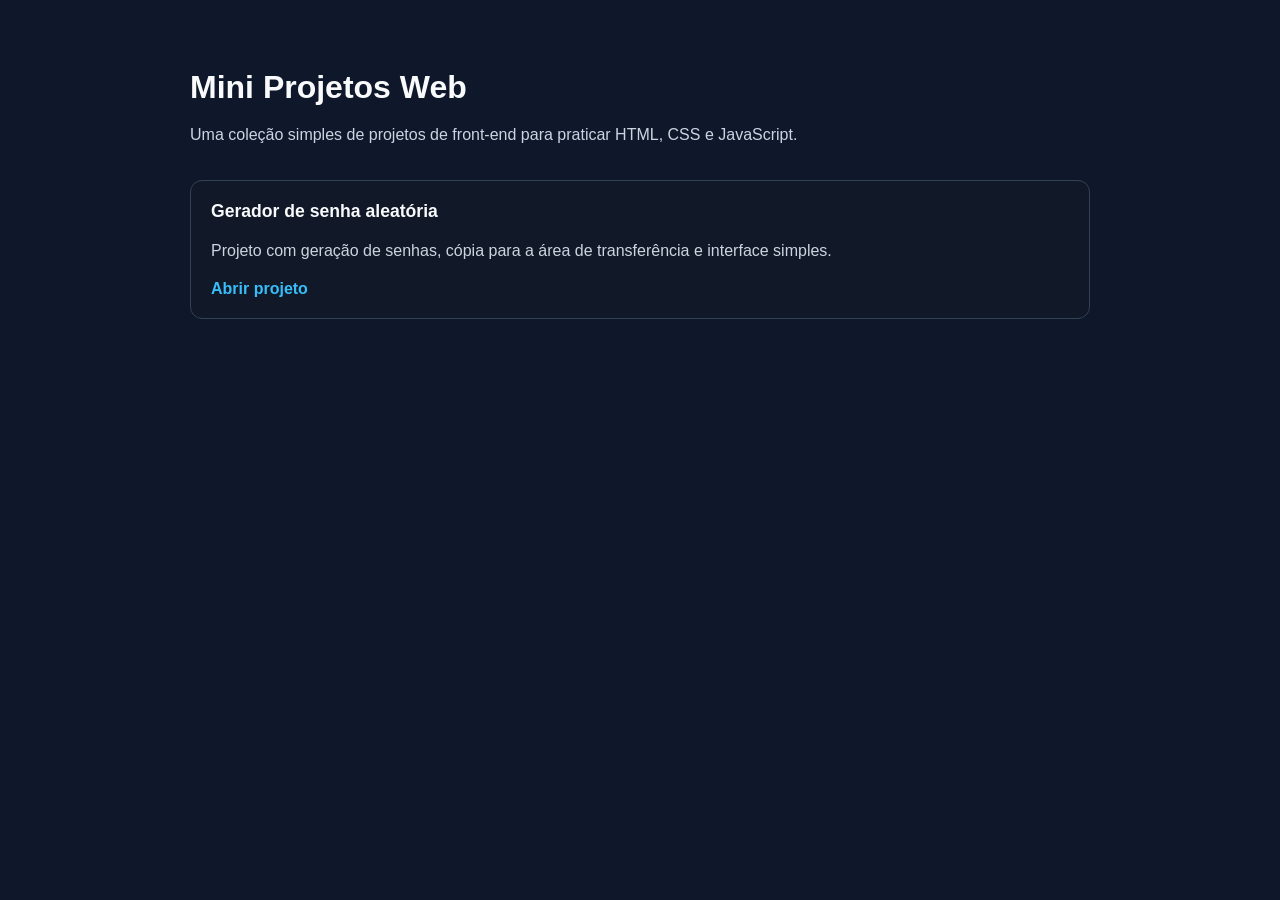
==== index.html @ eb33a1e0 "feat: ajusta estrutura para github pages Adiciona landing page com links para os projetos e ajusta o" ====
<!DOCTYPE html>
<html lang="pt-BR">
  <head>
    <meta charset="UTF-8" />
    <meta name="viewport" content="width=device-width, initial-scale=1.0" />
    <title>Mini Projetos Web</title>
    <style>
      :root {
        color-scheme: light dark;
        font-family: Arial, Helvetica, sans-serif;
      }

      body {
        margin: 0;
        background: #0f172a;
        color: #f8fafc;
      }

      main {
        max-width: 900px;
        margin: 0 auto;
        padding: 3rem 1.5rem 4rem;
      }

      h1 {
        margin-bottom: 0.5rem;
        font-size: 2rem;
      }

      p {
        color: #cbd5e1;
        line-height: 1.6;
      }

      .grid {
        display: grid;
        gap: 1rem;
        margin-top: 2rem;
      }

      .card {
        background: #111827;
        border: 1px solid #334155;
        border-radius: 12px;
        padding: 1.25rem;
      }

      .card h2 {
        margin: 0 0 0.4rem;
        font-size: 1.1rem;
      }

      .card a {
        color: #38bdf8;
        text-decoration: none;
        font-weight: 600;
      }

      .card a:hover {
        text-decoration: underline;
      }
    </style>
  </head>
  <body>
    <main>
      <h1>Mini Projetos Web</h1>
      <p>Uma coleção simples de projetos de front-end para praticar HTML, CSS e JavaScript.</p>

      <section class="grid">
        <article class="card">
          <h2>Gerador de senha aleatória</h2>
          <p>Projeto com geração de senhas, cópia para a área de transferência e interface simples.</p>
          <a href="./projetos/gerador-senha-aleatória/">Abrir projeto</a>
        </article>
      </section>
    </main>
  </body>
</html>
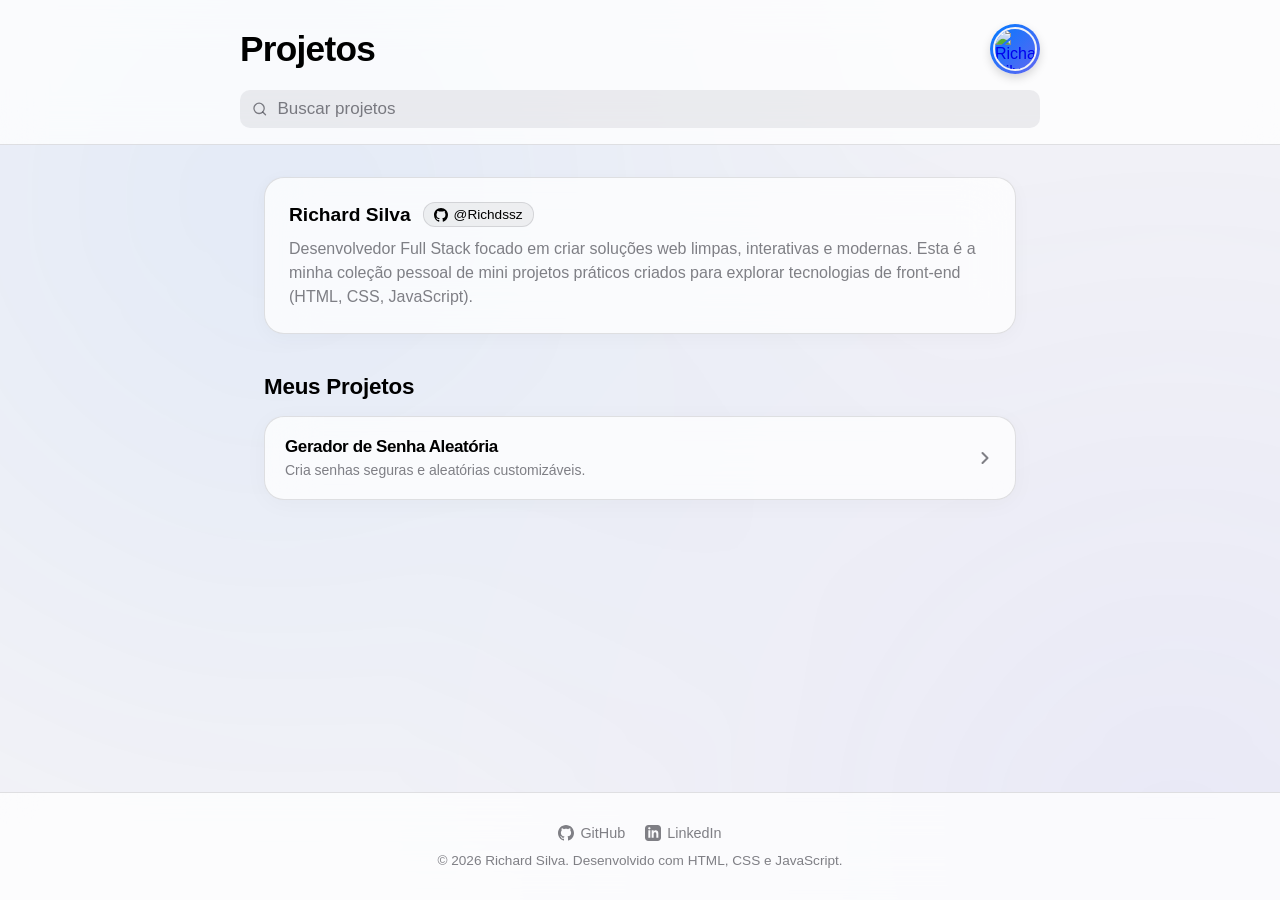
==== commit 1622cd8c: "feat: ajusta layout de redes sociais e remove branding" ====
--- a/index.html
+++ b/index.html
@@ -1,78 +1,556 @@
 <!DOCTYPE html>
 <html lang="pt-BR">
-  <head>
-    <meta charset="UTF-8" />
-    <meta name="viewport" content="width=device-width, initial-scale=1.0" />
-    <title>Mini Projetos Web</title>
-    <style>
+<head>
+  <meta charset="UTF-8" />
+  <meta name="viewport" content="width=device-width, initial-scale=1.0, viewport-fit=cover" />
+  <title>Mini Projetos Web</title>
+  <style>
+    :root {
+      /* Tokens de Design do Sistema (Visual Moderno e Neutro) */
+      --bg-color-light: #F2F2F7;
+      --bg-color-dark: #000000;
+      
+      --card-bg-light: rgba(255, 255, 255, 0.75);
+      --card-bg-dark: rgba(28, 28, 30, 0.75);
+      
+      --text-primary-light: #000000;
+      --text-primary-dark: #FFFFFF;
+      
+      --text-secondary-light: rgba(60, 60, 67, 0.65);
+      --text-secondary-dark: rgba(235, 235, 245, 0.65);
+      
+      /* Azul Elétrico Moderno como Cor de Destaque */
+      --accent-color: #007AFF;
+      --accent-hover: #0056B3;
+      
+      --border-light: rgba(60, 60, 67, 0.15);
+      --border-dark: rgba(84, 84, 88, 0.3);
+
+      /* Tipografia Limpa e Moderna */
+      --font-family: -apple-system, BlinkMacSystemFont, "Segoe UI", Roboto, Helvetica, Arial, sans-serif;
+    }
+
+    @media (prefers-color-scheme: dark) {
       :root {
-        color-scheme: light dark;
-        font-family: Arial, Helvetica, sans-serif;
+        --bg-color: var(--bg-color-dark);
+        --card-bg: var(--card-bg-dark);
+        --text-primary: var(--text-primary-dark);
+        --text-secondary: var(--text-secondary-dark);
+        --border-color: var(--border-dark);
       }
-
-      body {
-        margin: 0;
-        background: #0f172a;
-        color: #f8fafc;
+    }
+
+    @media (prefers-color-scheme: light) {
+      :root {
+        --bg-color: var(--bg-color-light);
+        --card-bg: var(--card-bg-light);
+        --text-primary: var(--text-primary-light);
+        --text-secondary: var(--text-secondary-light);
+        --border-color: var(--border-light);
       }
-
-      main {
-        max-width: 900px;
-        margin: 0 auto;
-        padding: 3rem 1.5rem 4rem;
+    }
+
+    body {
+      margin: 0;
+      background-color: var(--bg-color);
+      color: var(--text-primary);
+      font-family: var(--font-family);
+      -webkit-font-smoothing: antialiased;
+      -moz-osx-font-smoothing: grayscale;
+      overflow-x: hidden;
+      scroll-behavior: smooth;
+      display: flex;
+      flex-direction: column;
+      min-height: 100vh;
+    }
+
+    /* Fundo degradê dinâmico (efeito Liquid Glass com tons de azul e roxo) */
+    .background-blob {
+      position: fixed;
+      top: -20vh;
+      left: -20vw;
+      width: 140vw;
+      height: 140vh;
+      background: radial-gradient(circle at 30% 30%, rgba(0, 122, 255, 0.12) 0%, transparent 45%),
+                  radial-gradient(circle at 80% 80%, rgba(99, 102, 241, 0.12) 0%, transparent 45%);
+      z-index: -1;
+      filter: blur(60px);
+      animation: float 20s infinite alternate ease-in-out;
+    }
+
+    @media (prefers-color-scheme: light) {
+      .background-blob {
+        background: radial-gradient(circle at 30% 30%, rgba(0, 122, 255, 0.06) 0%, transparent 45%),
+                    radial-gradient(circle at 80% 80%, rgba(99, 102, 241, 0.06) 0%, transparent 45%);
       }
-
-      h1 {
-        margin-bottom: 0.5rem;
-        font-size: 2rem;
+    }
+
+    @keyframes float {
+      0% { transform: translate(0, 0) scale(1); }
+      100% { transform: translate(5%, 5%) scale(1.1); }
+    }
+
+    header {
+      position: sticky;
+      top: 0;
+      padding: 1.5rem 1.5rem 1rem;
+      /* Efeito Translúcido Premium */
+      background: var(--card-bg);
+      backdrop-filter: blur(20px);
+      -webkit-backdrop-filter: blur(20px);
+      border-bottom: 0.5px solid var(--border-color);
+      z-index: 100;
+      display: flex;
+      flex-direction: column;
+      gap: 1rem;
+    }
+
+    .header-top {
+      display: flex;
+      justify-content: space-between;
+      align-items: center;
+      max-width: 800px;
+      margin: 0 auto;
+      width: 100%;
+    }
+
+    h1 {
+      margin: 0;
+      font-size: 2.2rem;
+      font-weight: 700;
+      letter-spacing: -0.02em;
+    }
+
+    /* Container da foto do perfil (redireciona para o LinkedIn) */
+    .profile-link {
+      text-decoration: none;
+      display: flex;
+      align-items: center;
+      justify-content: center;
+      border-radius: 50%;
+      padding: 3px;
+      background: linear-gradient(135deg, var(--accent-color), #6366F1);
+      transition: transform 0.3s cubic-bezier(0.175, 0.885, 0.32, 1.275), box-shadow 0.3s;
+      box-shadow: 0 4px 10px rgba(0, 0, 0, 0.15);
+    }
+
+    /* Aumenta a foto de perfil no hover de forma suave e sem rotacionar */
+    .profile-link:hover {
+      transform: scale(1.12);
+      box-shadow: 0 6px 16px rgba(0, 122, 255, 0.25);
+    }
+
+    .profile-link:active {
+      transform: scale(0.95);
+    }
+
+    .profile-avatar {
+      width: 40px;
+      height: 40px;
+      border-radius: 50%;
+      object-fit: cover;
+      display: block;
+      border: 2px solid var(--bg-color);
+    }
+
+    /* Container de Busca estilo iOS */
+    .search-container {
+      display: flex;
+      align-items: center;
+      background: rgba(118, 118, 128, 0.12);
+      border-radius: 10px;
+      padding: 8px 12px;
+      gap: 8px;
+      max-width: 800px;
+      margin: 0 auto;
+      width: 100%;
+      box-sizing: border-box;
+      transition: background-color 0.2s, box-shadow 0.2s;
+    }
+
+    /* Seleção arredondada no foco da busca */
+    .search-container:focus-within {
+      background: rgba(118, 118, 128, 0.18);
+      box-shadow: 0 0 0 2px var(--accent-color);
+    }
+
+    .search-container svg {
+      width: 16px;
+      height: 16px;
+      color: var(--text-secondary);
+      fill: none;
+      stroke: currentColor;
+      stroke-width: 2;
+      stroke-linecap: round;
+      stroke-linejoin: round;
+    }
+
+    .search-container input {
+      border: none;
+      background: transparent;
+      color: var(--text-primary);
+      font-size: 17px;
+      font-family: inherit;
+      width: 100%;
+      outline: none;
+    }
+
+    .search-container input::placeholder {
+      color: var(--text-secondary);
+    }
+
+    main {
+      padding: 2rem 1.5rem;
+      max-width: 800px;
+      margin: 0 auto;
+      flex: 1;
+      width: 100%;
+      box-sizing: border-box;
+    }
+
+    /* Cartão de Perfil / Sobre */
+    .intro-card {
+      background: var(--card-bg);
+      backdrop-filter: blur(25px);
+      -webkit-backdrop-filter: blur(25px);
+      border: 0.5px solid var(--border-color);
+      border-radius: 20px;
+      padding: 1.5rem;
+      margin-bottom: 2.5rem;
+      box-shadow: 0 4px 20px rgba(0, 0, 0, 0.03);
+    }
+
+    .intro-header {
+      display: flex;
+      align-items: center;
+      gap: 12px;
+      margin-bottom: 10px;
+    }
+
+    .intro-title {
+      font-size: 1.2rem;
+      font-weight: 600;
+      margin: 0;
+    }
+
+    .github-badge {
+      display: inline-flex;
+      align-items: center;
+      gap: 6px;
+      background: rgba(0, 0, 0, 0.05);
+      border: 0.5px solid var(--border-color);
+      padding: 4px 10px;
+      border-radius: 12px;
+      color: var(--text-primary);
+      text-decoration: none;
+      font-size: 0.85rem;
+      font-weight: 500;
+      transition: background-color 0.2s, color 0.2s;
+    }
+
+    @media (prefers-color-scheme: dark) {
+      .github-badge {
+        background: rgba(255, 255, 255, 0.08);
       }
-
-      p {
-        color: #cbd5e1;
-        line-height: 1.6;
+    }
+
+    .github-badge:hover {
+      background: var(--text-primary);
+      color: var(--bg-color);
+    }
+
+    .github-badge svg {
+      width: 14px;
+      height: 14px;
+      fill: currentColor;
+    }
+
+    .subtitle {
+      color: var(--text-secondary);
+      font-size: 1rem;
+      margin: 0;
+      line-height: 1.5;
+      font-weight: 400;
+    }
+
+    .section-title {
+      font-size: 1.4rem;
+      font-weight: 700;
+      margin-bottom: 1rem;
+      letter-spacing: -0.01em;
+    }
+
+    .list {
+      display: flex;
+      flex-direction: column;
+      gap: 1rem;
+    }
+
+    /* Estilo de Cartão Moderno */
+    .card {
+      background: var(--card-bg);
+      backdrop-filter: blur(25px);
+      -webkit-backdrop-filter: blur(25px);
+      border: 0.5px solid var(--border-color);
+      border-radius: 20px;
+      padding: 1.25rem;
+      text-decoration: none;
+      color: inherit;
+      display: flex;
+      align-items: center;
+      justify-content: space-between;
+      box-shadow: 0 4px 24px rgba(0, 0, 0, 0.03);
+      
+      /* Estado Inicial para Animação de Scroll */
+      opacity: 0;
+      transform: translateY(20px);
+      transition: opacity 0.5s ease, transform 0.5s cubic-bezier(0.2, 0.8, 0.2, 1), background-color 0.3s, border-color 0.3s;
+    }
+
+    /* Efeito Hover do Cartão com Destaque de Borda e Sombra */
+    .card:hover {
+      transform: translateY(-2px);
+      background: rgba(255, 255, 255, 0.85);
+      border-color: var(--accent-color);
+      box-shadow: 0 8px 30px rgba(0, 122, 255, 0.08);
+    }
+    
+    @media (prefers-color-scheme: dark) {
+      .card:hover {
+        background: rgba(44, 44, 46, 0.85);
+        border-color: var(--accent-color);
+        box-shadow: 0 8px 30px rgba(0, 122, 255, 0.15);
       }
-
-      .grid {
-        display: grid;
-        gap: 1rem;
-        margin-top: 2rem;
-      }
-
-      .card {
-        background: #111827;
-        border: 1px solid #334155;
-        border-radius: 12px;
-        padding: 1.25rem;
-      }
-
-      .card h2 {
-        margin: 0 0 0.4rem;
-        font-size: 1.1rem;
-      }
-
-      .card a {
-        color: #38bdf8;
-        text-decoration: none;
-        font-weight: 600;
-      }
-
-      .card a:hover {
-        text-decoration: underline;
-      }
-    </style>
-  </head>
-  <body>
-    <main>
-      <h1>Mini Projetos Web</h1>
-      <p>Uma coleção simples de projetos de front-end para praticar HTML, CSS e JavaScript.</p>
-
-      <section class="grid">
-        <article class="card">
-          <h2>Gerador de senha aleatória</h2>
-          <p>Projeto com geração de senhas, cópia para a área de transferência e interface simples.</p>
-          <a href="./projetos/gerador-senha-aleatória/">Abrir projeto</a>
-        </article>
-      </section>
-    </main>
-  </body>
+    }
+
+    .card:active {
+      transform: scale(0.97);
+      transition: transform 0.15s ease;
+    }
+
+    /* Classe ativada via JavaScript para animação */
+    .card.show {
+      opacity: 1;
+      transform: translateY(0);
+    }
+
+    .card-content {
+      display: flex;
+      flex-direction: column;
+      gap: 4px;
+    }
+
+    .card h2 {
+      margin: 0;
+      font-size: 17px;
+      font-weight: 600;
+      letter-spacing: -0.4px;
+    }
+
+    .card p {
+      margin: 0;
+      font-size: 14px;
+      color: var(--text-secondary);
+      line-height: 1.3;
+    }
+    
+    .card-icon {
+      color: var(--text-secondary);
+      display: flex;
+      align-items: center;
+      transition: color 0.3s, transform 0.3s;
+    }
+    
+    .card:hover .card-icon {
+      color: var(--accent-color);
+      transform: translateX(3px);
+    }
+
+    .card-icon svg {
+      width: 20px;
+      height: 20px;
+      fill: none;
+      stroke: currentColor;
+      stroke-width: 2.5;
+      stroke-linecap: round;
+      stroke-linejoin: round;
+    }
+
+    /* Footer no mesmo estilo do Header */
+    footer {
+      padding: 2rem 1.5rem;
+      background: var(--card-bg);
+      backdrop-filter: blur(20px);
+      -webkit-backdrop-filter: blur(20px);
+      border-top: 0.5px solid var(--border-color);
+      margin-top: auto;
+      text-align: center;
+      z-index: 100;
+    }
+
+    .footer-content {
+      max-width: 800px;
+      margin: 0 auto;
+      display: flex;
+      flex-direction: column;
+      align-items: center;
+      gap: 12px;
+    }
+
+    .footer-links {
+      display: flex;
+      gap: 20px;
+    }
+
+    .footer-link {
+      display: inline-flex;
+      align-items: center;
+      gap: 6px;
+      color: var(--text-secondary);
+      text-decoration: none;
+      font-size: 0.9rem;
+      font-weight: 500;
+      transition: color 0.2s;
+    }
+
+    .footer-link:hover {
+      color: var(--accent-color);
+    }
+
+    .footer-icon {
+      width: 16px;
+      height: 16px;
+      fill: currentColor;
+    }
+
+    .footer-text {
+      font-size: 0.85rem;
+      color: var(--text-secondary);
+      margin: 0;
+    }
+    
+    /* Acessibilidade */
+    a:focus-visible {
+      outline: 2px solid var(--accent-color);
+      outline-offset: 2px;
+    }
+
+  </style>
+</head>
+<body>
+
+  <!-- Elemento de fundo para o efeito degradê de vidro líquido -->
+  <div class="background-blob"></div>
+
+  <!-- Cabeçalho Fixo Translúcido -->
+  <header>
+    <div class="header-top">
+      <h1>Projetos</h1>
+      <!-- Avatar do GitHub linkando para o LinkedIn correto com efeito Hover -->
+      <a href="https://www.linkedin.com/in/richdssz/" target="_blank" rel="noopener noreferrer" class="profile-link" title="Acessar LinkedIn de Richard">
+        <img src="https://github.com/Richdssz.png" alt="Richard Silva (Github)" class="profile-avatar">
+      </a>
+    </div>
+    <div class="search-container">
+      <svg viewBox="0 0 24 24"><circle cx="11" cy="11" r="8"></circle><line x1="21" y1="21" x2="16.65" y2="16.65"></line></svg>
+      <input type="text" placeholder="Buscar projetos" aria-label="Buscar projetos">
+    </div>
+  </header>
+
+  <!-- Conteúdo Principal -->
+  <main>
+    <!-- Cartão de Apresentação / Sobre -->
+    <section class="intro-card">
+      <div class="intro-header">
+        <h2 class="intro-title">Richard Silva</h2>
+        <a href="https://github.com/Richdssz" target="_blank" rel="noopener noreferrer" class="github-badge" title="Acessar GitHub">
+          <svg viewBox="0 0 24 24">
+            <path d="M12 0c-6.626 0-12 5.373-12 12 0 5.302 3.438 9.8 8.207 11.387.599.111.793-.261.793-.577v-2.234c-3.338.726-4.033-1.416-4.033-1.416-.546-1.387-1.333-1.756-1.333-1.756-1.089-.745.083-.729.083-.729 1.205.084 1.839 1.237 1.839 1.237 1.07 1.834 2.807 1.304 3.492.997.107-.775.418-1.305.762-1.604-2.665-.305-5.467-1.334-5.467-5.931 0-1.311.469-2.381 1.236-3.221-.124-.303-.535-1.524.117-3.176 0 0 1.008-.322 3.301 1.23.957-.266 1.983-.399 3.003-.404 1.02.005 2.047.138 3.006.404 2.291-1.552 3.297-1.23 3.297-1.23.653 1.653.242 2.874.118 3.176.77.84 1.235 1.911 1.235 3.221 0 4.609-2.807 5.624-5.479 5.921.43.372.823 1.102.823 2.222v3.293c0 .319.192.694.801.576 4.765-1.589 8.199-6.086 8.199-11.386 0-6.627-5.373-12-12-12z"/>
+          </svg>
+          @Richdssz
+        </a>
+      </div>
+      <p class="subtitle">
+        Desenvolvedor Full Stack focado em criar soluções web limpas, interativas e modernas. Esta é a minha coleção pessoal de mini projetos práticos criados para explorar tecnologias de front-end (HTML, CSS, JavaScript).
+      </p>
+    </section>
+
+    <h3 class="section-title">Meus Projetos</h3>
+    
+    <div class="list" id="project-list">
+      
+      <!-- Cartão do Gerador de Senha Aleatória -->
+      <a href="./projetos/gerador-senha-aleatória/" class="card">
+        <div class="card-content">
+          <h2>Gerador de Senha Aleatória</h2>
+          <p>Cria senhas seguras e aleatórias customizáveis.</p>
+        </div>
+        <div class="card-icon">
+          <svg viewBox="0 0 24 24"><polyline points="9 18 15 12 9 6"></polyline></svg>
+        </div>
+      </a>
+      
+    </div>
+  </main>
+
+  <!-- Rodapé Translúcido (Mesmo estilo do Header) -->
+  <footer>
+    <div class="footer-content">
+      <div class="footer-links">
+        <a href="https://github.com/Richdssz" target="_blank" rel="noopener noreferrer" class="footer-link">
+          <svg viewBox="0 0 24 24" class="footer-icon"><path d="M12 0c-6.626 0-12 5.373-12 12 0 5.302 3.438 9.8 8.207 11.387.599.111.793-.261.793-.577v-2.234c-3.338.726-4.033-1.416-4.033-1.416-.546-1.387-1.333-1.756-1.333-1.756-1.089-.745.083-.729.083-.729 1.205.084 1.839 1.237 1.839 1.237 1.07 1.834 2.807 1.304 3.492.997.107-.775.418-1.305.762-1.604-2.665-.305-5.467-1.334-5.467-5.931 0-1.311.469-2.381 1.236-3.221-.124-.303-.535-1.524.117-3.176 0 0 1.008-.322 3.301 1.23.957-.266 1.983-.399 3.003-.404 1.02.005 2.047.138 3.006.404 2.291-1.552 3.297-1.23 3.297-1.23.653 1.653.242 2.874.118 3.176.77.84 1.235 1.911 1.235 3.221 0 4.609-2.807 5.624-5.479 5.921.43.372.823 1.102.823 2.222v3.293c0 .319.192.694.801.576 4.765-1.589 8.199-6.086 8.199-11.386 0-6.627-5.373-12-12-12z"/></svg>
+          GitHub
+        </a>
+        <a href="https://www.linkedin.com/in/richdssz/" target="_blank" rel="noopener noreferrer" class="footer-link">
+          <svg viewBox="0 0 24 24" class="footer-icon"><path d="M19 0h-14c-2.761 0-5 2.239-5 5v14c0 2.761 2.239 5 5 5h14c2.762 0 5-2.239 5-5v-14c0-2.761-2.238-5-5-5zm-11 19h-3v-11h3v11zm-1.5-12.268c-.966 0-1.75-.779-1.75-1.75s.784-1.75 1.75-1.75 1.75.779 1.75 1.75-.784 1.75-1.75 1.75zm13.5 12.268h-3v-5.604c0-3.368-4-3.113-4 0v5.604h-3v-11h3v1.765c1.396-2.586 7-2.777 7 2.476v6.759z"/></svg>
+          LinkedIn
+        </a>
+      </div>
+      <p class="footer-text">© 2026 Richard Silva. Desenvolvido com HTML, CSS e JavaScript.</p>
+    </div>
+  </footer>
+
+  <script>
+    // Intersection Observer para animações de rolagem (fade-in)
+    document.addEventListener("DOMContentLoaded", () => {
+      const observerOptions = {
+        root: null,
+        rootMargin: '0px',
+        threshold: 0.1
+      };
+
+      const observer = new IntersectionObserver((entries, observer) => {
+        entries.forEach((entry, index) => {
+          if (entry.isIntersecting) {
+            // Delay escalonado dinâmico
+            setTimeout(() => {
+              entry.target.classList.add('show');
+            }, index * 100);
+            observer.unobserve(entry.target);
+          }
+        });
+      }, observerOptions);
+
+      // Observa apenas os cartões de projetos
+      const cards = document.querySelectorAll('.card');
+      cards.forEach(card => observer.observe(card));
+      
+      // Funcionalidade de Busca em Tempo Real
+      const searchInput = document.querySelector('.search-container input');
+      searchInput.addEventListener('input', (e) => {
+        const query = e.target.value.toLowerCase();
+        cards.forEach(card => {
+          const title = card.querySelector('h2').textContent.toLowerCase();
+          const desc = card.querySelector('p').textContent.toLowerCase();
+          if (title.includes(query) || desc.includes(query)) {
+            card.style.display = 'flex';
+            card.classList.add('show');
+          } else {
+            card.style.display = 'none';
+          }
+        });
+      });
+    });
+  </script>
+</body>
 </html>
